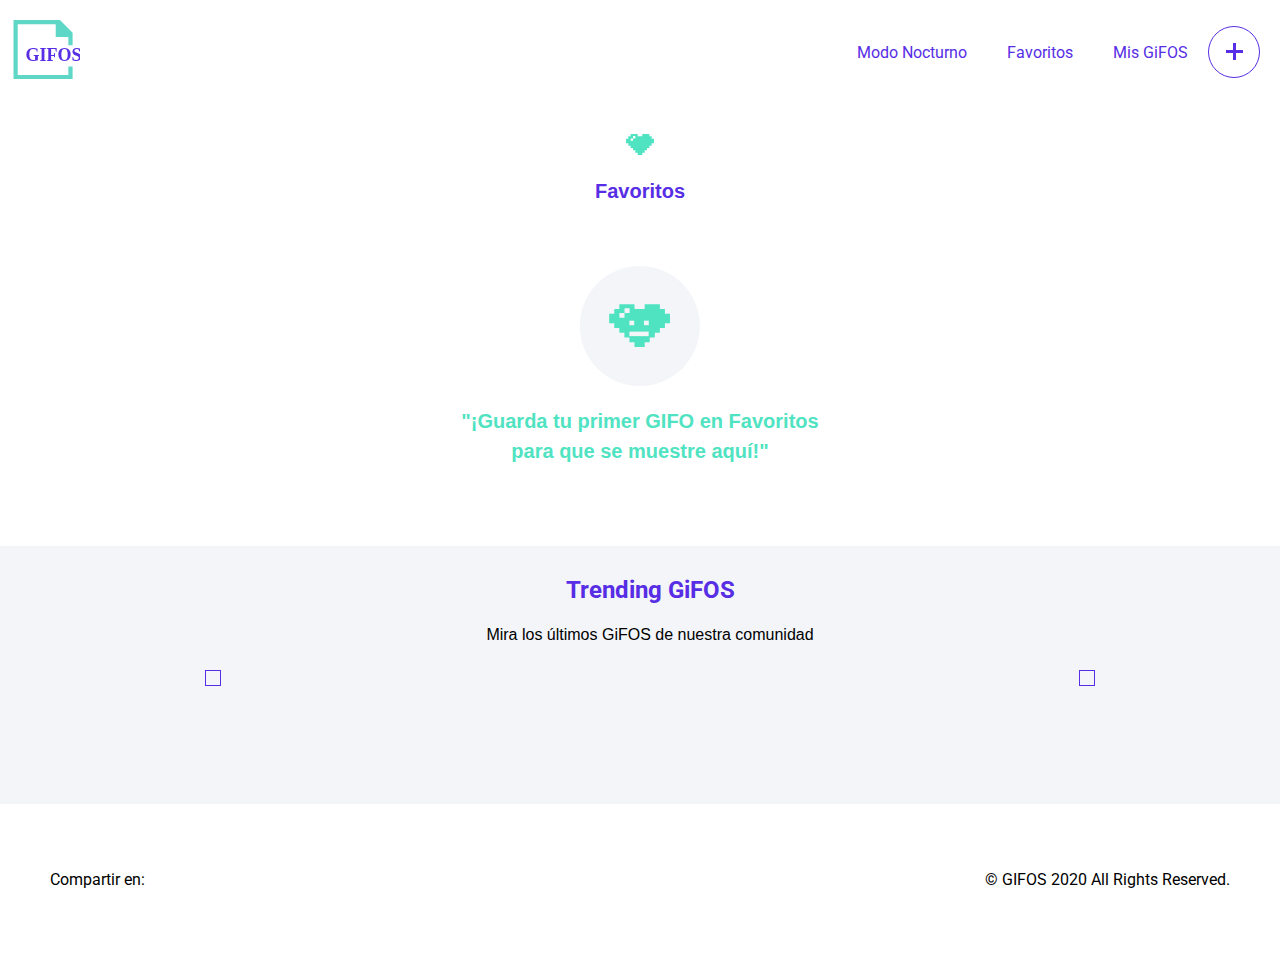
==== Pages/fav.html @ dcdf1e1c "Agregando Favoritos y Mis Gifos" ====
<!DOCTYPE html>
<html lang="en">

<head>
    <meta charset="UTF-8">
    <meta name="viewport" content="width=device-width, initial-scale=1.0">
    <title>Favoritos</title>

    <!-- FontAwesome-->
    <link rel="stylesheet" href="https://use.fontawesome.com/releases/v5.15.2/css/all.css"
        integrity="sha384-vSIIfh2YWi9wW0r9iZe7RJPrKwp6bG+s9QZMoITbCckVJqGCCRhc+ccxNcdpHuYu" crossorigin="anonymous" />
    <!-- Google Fonts -->
    <link rel="preconnect" href="https://fonts.gstatic.com" />
    <link href="https://fonts.googleapis.com/css2?family=Montserrat:wght@700&family=Roboto&display=swap"
        rel="stylesheet" />
    <!-- STYLES -->
    <link rel="stylesheet" href="/Styles/styles.css" />
</head>

<body>

    <!---    HEADER    -->

    <header>
        <nav class="header-nav">
            <div class="logo">
                <a href="/index.html" class="text-hover">
                    <img src="/Assets/logo-desktop.svg" alt="logo-desktop" />
            </div> </a>

            <div class="navbar">
                <input type="checkbox" class="toggle" id="btn-menu" />
                <label for="btn-menu"></label>

                <i class="fas fa-bars dis-n"></i>
                <i class="fas fa-times"></i>

                <ul class="menu" id="menu">
                    <li><a href="/Pages/" class="text-hover"> Modo Nocturno </a></li>
                    <hr />
                    <li><a href="/Pages/fav.html" class="text-hover"> Favoritos </a></li>
                    <hr />
                    <li><a href="/Pages/my-gifs.html" class="text-hover"> Mis GiFOS </a></li>
                    <li class="create-gif-btn">
                        <span class="line-1"></span>
                        <span class="line-2"></span>
                    </li>
                </ul>
            </div>
        </nav>
    </header>

    <section class="favorites">
        <div class="t-align-center fav-heart"> <img src="/Assets/icon-favoritos.svg" alt=""></div>
        <h2 class="t-align-center"> Favoritos </h2>

        <div class="t-align-center no-fav-gifs"> <img src="/Assets/icon-fav-sin-contenido.svg"
                alt="icon-fav-sin-contenido">
            <h3 class="t-align-center"> "¡Guarda tu primer GIFO en Favoritos para que se muestre aquí!"</h3>
        </div>
    </section>

    <!----    TRENDING    -->

    <section class="trending">
        <h2>Trending GiFOS</h2>
        <p>
            Mira los últimos <br />
            GiFOS de nuestra comunidad
        </p>

        <!--- SLIDER -->

        <div class="slider">
            <div class="slide-left" id="slide-left">
                <div class="arrow-left">
                    <i class="fas fa-chevron-left"></i>
                </div>
            </div>

            <ul class="gif-grid" id="gif-grid">
            </ul>

            <div class="slide-right" id="slide-right">
                <div class="arrow-right">
                    <i class="fas fa-chevron-right"></i>
                </div>
            </div>
        </div>
    </section>

    <!----  FOOTER   -->

    <footer>
        <div class="share t-align-center">
            <p>Compartir en:</p>

            <div class="social-media">
                <i class="fab fa-facebook-f btn-hover"></i>
                <i class="fab fa-twitter btn-hover"></i>
                <i class="fab fa-instagram btn-hover"></i>
            </div>
        </div>

        <p class="copyright">© GIFOS 2020 All Rights Reserved.</p>
    </footer>


    <!-- SCRIPTS JS -->

    <script type="module" src="/JS/trending.js"></script>

</body>

</html>
---- Styles/styles.css ----
/* MISC */
/* MEDIA QUERYS */
/* Mixin */
/* TIPOGRAPHY */
/* FONT-SIZE */
/* COLORS DAY MODE */
/* NIGHT COLOR MODE  */
.text-hover:hover {
  text-decoration: underline;
  -webkit-text-decoration-style: solid;
          text-decoration-style: solid;
  -webkit-text-decoration-color: #50e3c2;
          text-decoration-color: #50e3c2;
  text-underline-offset: 5px;
  text-decoration-thickness: 2px;
}

.btn-hover:hover {
  cursor: pointer;
  color: #572ee5;
}

.active {
  color: #572ee5;
}

.dis-n {
  display: none;
}

.dis-b {
  display: block;
}

.t-align-center {
  text-align: center;
}

.flex-center {
  display: -webkit-box;
  display: -ms-flexbox;
  display: flex;
  -webkit-box-align: center;
      -ms-flex-align: center;
          align-items: center;
}

/*  SECTION */
body {
  margin: 0 auto;
  overflow-x: hidden;
}

.burguer {
  display: none;
}

@media (max-width: 767px) {
  .burguer {
    display: block;
  }
}

.toggle {
  position: absolute;
  display: block;
  opacity: 0;
  cursor: pointer;
}

.fa-bars {
  color: #572ee5;
  font-size: 25px;
}

.fa-times {
  color: #572ee5;
  font-size: 25px;
  display: none;
}

#btn-menu:checked ~ .fa-bars {
  display: none;
}

#btn-menu:checked ~ .fa-times {
  display: block;
}

#btn-menu:checked ~ .menu {
  max-height: 65vh;
}

header {
  margin: 10px;
}

.header-nav {
  display: -webkit-box;
  display: -ms-flexbox;
  display: flex;
  -webkit-box-pack: justify;
      -ms-flex-pack: justify;
          justify-content: space-between;
  -webkit-box-align: center;
      -ms-flex-align: center;
          align-items: center;
}

@media (max-width: 767px) {
  .navbar .fa-bars {
    display: block;
  }
}

.menu {
  list-style: none;
  display: -webkit-box;
  display: -ms-flexbox;
  display: flex;
  -webkit-box-align: center;
      -ms-flex-align: center;
          align-items: center;
}

@media (max-width: 767px) {
  .menu {
    -webkit-box-sizing: border-box;
            box-sizing: border-box;
    -webkit-box-orient: vertical;
    -webkit-box-direction: normal;
        -ms-flex-direction: column;
            flex-direction: column;
    position: absolute;
    top: 75px;
    left: 0;
    -webkit-box-pack: center;
        -ms-flex-pack: center;
            justify-content: center;
    background-color: #572ee5;
    width: 100%;
    height: 65vh;
    max-height: 0;
    -webkit-transition: max-height 0.6s ease-out;
    transition: max-height 0.6s ease-out;
    overflow: hidden;
  }
}

.menu li a {
  text-decoration: none;
  font-family: "Roboto", sans-serif;
  color: #572ee5;
  padding: 20px;
  margin-bottom: 5px;
}

@media (max-width: 767px) {
  .menu li a {
    color: white;
    -webkit-box-align: center;
        -ms-flex-align: center;
            align-items: center;
    padding: 25px;
  }
}

.menu hr {
  display: none;
  width: 60px;
}

@media (max-width: 767px) {
  .menu hr {
    display: block;
  }
}

@media (max-width: 767px) {
  .create-gif-btn {
    display: none;
  }
}

.create-gif-btn {
  display: block;
  background-color: #ffffff;
  border: 1px solid #572ee5;
  border-radius: 50%;
  width: 50px;
  height: 50px;
  margin-right: 10px;
  cursor: pointer;
}

.create-gif-btn span {
  display: block;
  width: 17px;
  height: 3px;
  background-color: #572ee5;
  position: relative;
  left: 17px;
}

.create-gif-btn .line-1 {
  top: 23px;
}

.create-gif-btn .line-2 {
  top: 20px;
  -webkit-transform: rotate(90deg);
          transform: rotate(90deg);
}

@media (max-width: 767px) {
  .create-gif-btn {
    display: none;
  }
}

.create-gif-btn:hover {
  cursor: pointer;
  color: white;
  background-color: #572ee5;
  border: 1px solid #572ee5;
}

.create-gif-btn:hover span {
  background-color: #ffffff;
}

.searchbarhead {
  text-align: center;
  margin: 0 auto 30px auto;
  width: 600px;
  font-size: 25px;
  color: #572ee5;
}

@media (max-width: 767px) {
  .searchbarhead {
    width: 320px;
    height: 100px;
  }
}

.searchbarhead h2 {
  line-height: 50px;
  font-family: "Monstserrat", sans-serif;
}

.searchbarhead span {
  color: #50e3c2;
}

.searchbarmain {
  display: -webkit-box;
  display: -ms-flexbox;
  display: flex;
  -webkit-box-pack: center;
      -ms-flex-pack: center;
          justify-content: center;
  -webkit-box-align: center;
      -ms-flex-align: center;
          align-items: center;
  -webkit-box-orient: vertical;
  -webkit-box-direction: normal;
      -ms-flex-direction: column;
          flex-direction: column;
}

.searchbarmain input {
  border-style: none;
  outline: none;
}

.searcher {
  display: -webkit-box;
  display: -ms-flexbox;
  display: flex;
  -webkit-box-align: center;
      -ms-flex-align: center;
          align-items: center;
  border: 1px solid;
  border-radius: 27px;
  padding: 10px 80px;
}

.searchbarbottom {
  font-family: "Monstserrat", sans-serif;
  color: #572ee5;
}

.searchbarbottom h4 {
  margin-top: 20px;
  text-align: center;
  margin-bottom: 20px;
}

.searchbarbottom p {
  margin-top: -10px;
  text-align: center;
  line-height: 30px;
  font-weight: lighter;
}

.searchbarbottom br {
  display: none;
}

@media (max-width: 767px) {
  .searchbarbottom br {
    display: block;
  }
}

.trending {
  margin: 0;
  overflow: hidden;
  padding: 10px;
  width: 100%;
  background: #f3f5f8;
  background-size: cover;
}

.trending h2 {
  font-family: "Roboto", sans-serif;
  color: #572ee5;
  text-align: center;
}

.trending p {
  font-family: "Monstserrat", sans-serif;
  color: black;
  font-size: 16px;
  text-align: center;
  line-height: 23px;
}

.trending br {
  display: none;
}

@media (max-width: 767px) {
  .trending br {
    display: block;
  }
}

.slider {
  display: -webkit-box;
  display: -ms-flexbox;
  display: flex;
  -ms-flex-pack: distribute;
      justify-content: space-around;
  -webkit-box-align: center;
      -ms-flex-align: center;
          align-items: center;
  margin-bottom: 100px;
}

.gif-grid {
  display: inline-block;
  overflow-x: hidden;
  white-space: nowrap;
  max-height: 280px;
  max-width: 1200px;
  margin-right: 40px;
  overflow-y: hidden;
}

@media (max-width: 767px) {
  .gif-grid {
    display: block;
    white-space: nowrap;
    overflow-x: scroll;
    padding: 0% 5%;
    max-height: 300px;
  }
}

.gif-card {
  display: inline-block;
  position: relative;
  width: 325px;
  height: 270px;
  list-style: none;
  margin-left: 40px;
  margin-right: 40px;
  margin-top: 30px;
  margin-bottom: 60px;
}

.gif-card img {
  width: 330px;
  height: 250px;
}

@media (max-width: 767px) {
  .gif-card {
    margin: 20px;
    width: 325px;
    height: 300px;
  }
}

@media (max-width: 767px) {
  .gif-card:last-of-type {
    margin-right: 50px;
  }
}

.gif-actions {
  position: absolute;
  top: 4px;
  right: 4px;
}

.gif-actions i {
  padding: 5px;
  color: #572ee5;
  background-color: #ffffff;
  border-radius: 9px;
  opacity: 0.5;
}

.gif-actions i .fa-heart {
  content: url("");
}

.gif-actions i:hover {
  cursor: pointer;
  opacity: 1;
  color: #572ee5;
  background: #ffffff;
}

.fa-heart:hover {
  font-weight: 900;
}

.gif-info {
  color: white;
  position: absolute;
  bottom: 20px;
  left: 15px;
  margin-bottom: -10px;
}

.gif-info p {
  color: white;
  font-family: "Monstserrat", sans-serif;
  font-size: 12px;
}

@media (max-width: 767px) {
  .gif-info {
    bottom: 50px;
  }
  .gif-info p {
    font-size: 12px;
  }
}

.gif-user {
  position: absolute;
  bottom: 30px;
  text-align: left;
  font-weight: lighter;
  color: #808080;
}

.gif-info,
.gif-actions {
  display: none;
}

.gif-card:hover .gif-info,
.gif-card:hover .gif-actions {
  display: block;
}

.hover-div:hover:before {
  content: "";
  display: block;
  height: 250px;
  position: absolute;
  visibility: visible !important;
  top: 0;
  left: 0;
  width: 330px;
  background: #572ee5 !important;
  opacity: 0.5;
}

/** Slide Buttons **/
.slide-left,
.slide-right {
  color: #572ee5;
  padding: 7px;
  border: 1px solid #572ee5;
}

@media (max-width: 767px) {
  .slide-left,
  .slide-right {
    display: none;
  }
}

.slide-left:hover,
.slide-right:hover {
  background: #572ee5;
  color: white;
}

.fav-heart {
  margin-top: 40px;
}

.favorites h2 {
  font-family: "Monstserrat", sans-serif;
  color: #572ee5;
  font-size: 20px;
  line-height: 30px;
}

.favorites h3 {
  font-family: "Monstserrat", sans-serif;
  color: #50e3c2;
  font-size: 20px;
  line-height: 30px;
}

.favorites .no-fav-gifs {
  max-width: 250px;
  max-height: 250px;
  display: -webkit-box;
  display: -ms-flexbox;
  display: flex;
  margin: 60px auto;
  -webkit-box-orient: vertical;
  -webkit-box-direction: normal;
      -ms-flex-direction: column;
          flex-direction: column;
  -webkit-box-pack: center;
      -ms-flex-pack: center;
          justify-content: center;
}

.favorites .no-fav-gifs img {
  max-height: 120px;
}

@media (max-width: 1440px) {
  .favorites .no-fav-gifs {
    max-width: 400px;
  }
}

footer p {
  font-family: "Roboto", sans-serif;
}

@media (max-width: 1440px) {
  footer {
    display: -webkit-box;
    display: -ms-flexbox;
    display: flex;
    -webkit-box-pack: justify;
        -ms-flex-pack: justify;
            justify-content: space-between;
    -webkit-box-orient: horizontal;
    -webkit-box-direction: normal;
        -ms-flex-direction: row;
            flex-direction: row;
    -webkit-box-align: center;
        -ms-flex-align: center;
            align-items: center;
  }
}

@media (max-width: 767px) {
  footer {
    display: -webkit-box;
    display: -ms-flexbox;
    display: flex;
    -webkit-box-orient: vertical;
    -webkit-box-direction: normal;
        -ms-flex-direction: column;
            flex-direction: column;
  }
}

.share {
  margin: 50px;
}

@media (max-width: 767px) {
  .share {
    display: -webkit-box;
    display: -ms-flexbox;
    display: flex;
    -webkit-box-orient: vertical;
    -webkit-box-direction: normal;
        -ms-flex-direction: column;
            flex-direction: column;
  }
}

@media (max-width: 1440px) {
  .share {
    display: -webkit-box;
    display: -ms-flexbox;
    display: flex;
    -webkit-box-align: center;
        -ms-flex-align: center;
            align-items: center;
  }
}

.social-media {
  display: -webkit-box;
  display: -ms-flexbox;
  display: flex;
  -webkit-box-align: center;
      -ms-flex-align: center;
          align-items: center;
  -webkit-box-pack: center;
      -ms-flex-pack: center;
          justify-content: center;
}

.social-media i {
  font-size: 20px;
  color: gray;
  margin: 10px;
}

@media (max-width: 1440px) {
  .social-media i {
    margin: 5px;
    margin-left: 10px;
  }
}

.copyright {
  margin: 50px;
}
/*# sourceMappingURL=styles.css.map */
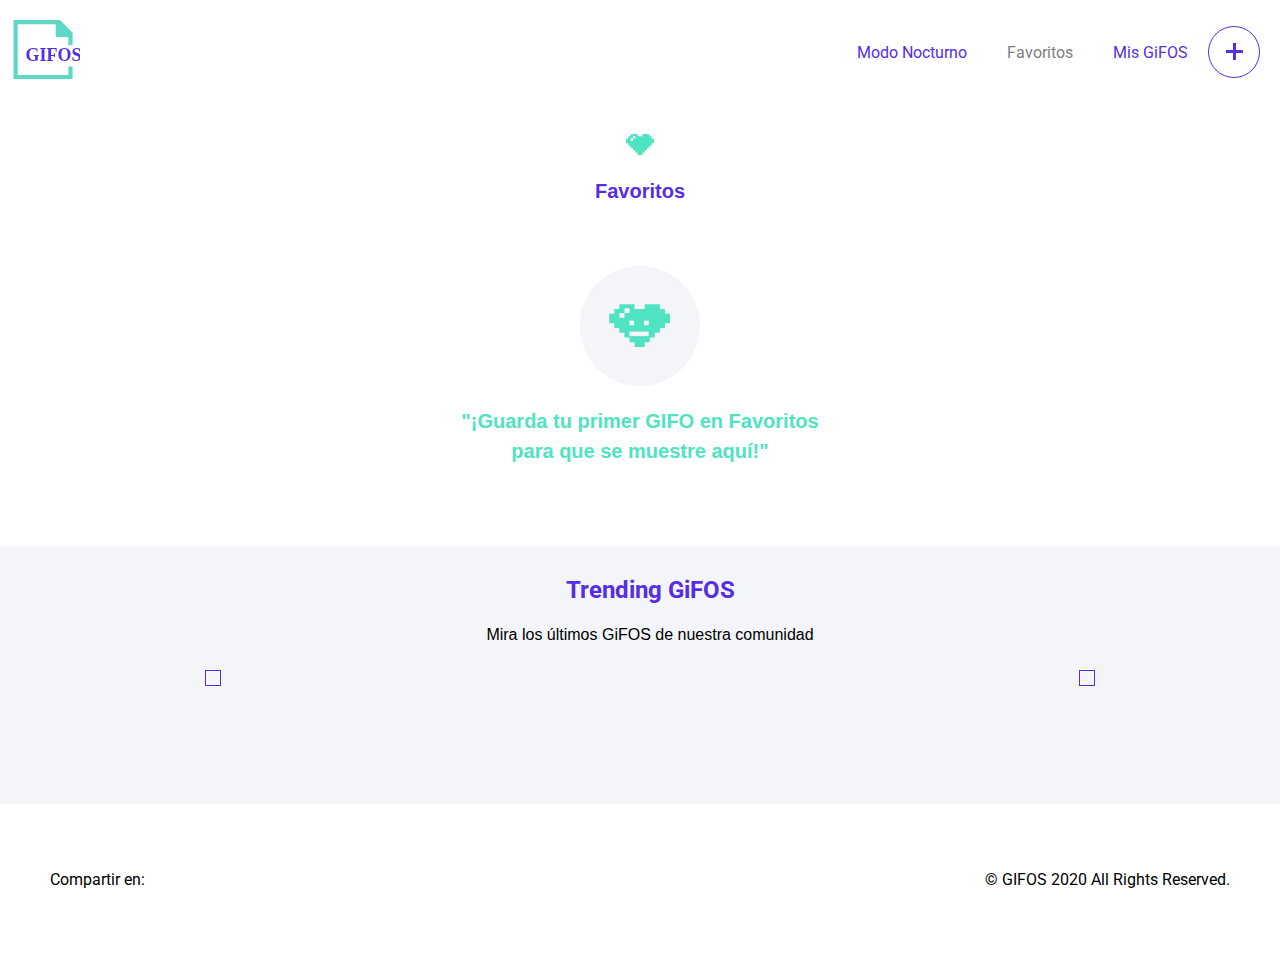
==== commit 1e52733a: "Searchbar Autocom Maquetado + Detalles" ====
--- a/Pages/fav.html
+++ b/Pages/fav.html
@@ -36,11 +36,11 @@
                 <i class="fas fa-times"></i>
 
                 <ul class="menu" id="menu">
-                    <li><a href="/Pages/" class="text-hover"> Modo Nocturno </a></li>
+                    <li><a href="/Pages/" class="text-hover" id="a"> Modo Nocturno </a></li>
                     <hr />
-                    <li><a href="/Pages/fav.html" class="text-hover"> Favoritos </a></li>
+                    <li><a href="/Pages/fav.html" class="text-hover active" id="a"> Favoritos </a></li>
                     <hr />
-                    <li><a href="/Pages/my-gifs.html" class="text-hover"> Mis GiFOS </a></li>
+                    <li><a href="/Pages/my-gifs.html" class="text-hover" id="a"> Mis GiFOS </a></li>
                     <li class="create-gif-btn">
                         <span class="line-1"></span>
                         <span class="line-2"></span>
--- a/Styles/styles.css
+++ b/Styles/styles.css
@@ -21,15 +21,15 @@
 }
 
 .active {
-  color: #572ee5;
+  color: #808080 !important;
 }
 
 .dis-n {
-  display: none;
+  display: none !important;
 }
 
 .dis-b {
-  display: block;
+  display: block !important;
 }
 
 .t-align-center {
@@ -69,6 +69,7 @@
 }
 
 .fa-bars {
+  display: none;
   color: #572ee5;
   font-size: 25px;
 }
@@ -133,7 +134,7 @@
             flex-direction: column;
     position: absolute;
     top: 75px;
-    left: 0;
+    left: 0%;
     -webkit-box-pack: center;
         -ms-flex-pack: center;
             justify-content: center;
@@ -144,6 +145,9 @@
     -webkit-transition: max-height 0.6s ease-out;
     transition: max-height 0.6s ease-out;
     overflow: hidden;
+    margin: 5px auto;
+    padding-right: 20px;
+    z-index: 1;
   }
 }
 
@@ -278,12 +282,149 @@
   display: -webkit-box;
   display: -ms-flexbox;
   display: flex;
+  -webkit-box-orient: vertical;
+  -webkit-box-direction: normal;
+      -ms-flex-direction: column;
+          flex-direction: column;
   -webkit-box-align: center;
       -ms-flex-align: center;
           align-items: center;
   border: 1px solid;
+  border-color: #572ee5;
   border-radius: 27px;
   padding: 10px 80px;
+  position: relative;
+}
+
+.searcher .btn-search {
+  display: block;
+  position: absolute;
+  top: 15px;
+  right: 50px;
+}
+
+.searcher .btn-search:hover {
+  cursor: pointer;
+}
+
+.searcher .input-search {
+  display: -webkit-box;
+  display: -ms-flexbox;
+  display: flex;
+  -webkit-box-align: center;
+      -ms-flex-align: center;
+          align-items: center;
+  -webkit-box-pack: justify;
+      -ms-flex-pack: justify;
+          justify-content: space-between;
+  height: 30px;
+  width: 250px;
+  z-index: 0;
+}
+
+.searcher .input-search:focus {
+  position: relative;
+  left: -60px;
+}
+
+@media (max-width: 767px) {
+  .searcher .input-search:focus {
+    left: -20px;
+  }
+}
+
+.searcher .autocom-box {
+  display: block;
+  -webkit-box-sizing: border-box;
+          box-sizing: border-box;
+  display: -webkit-box;
+  display: -ms-flexbox;
+  display: flex;
+  -webkit-box-align: center;
+      -ms-flex-align: center;
+          align-items: center;
+  -webkit-box-pack: justify;
+      -ms-flex-pack: justify;
+          justify-content: space-between;
+  -webkit-box-orient: vertical;
+  -webkit-box-direction: normal;
+      -ms-flex-direction: column;
+          flex-direction: column;
+  list-style: none;
+  -webkit-transition: max-height 0.6s ease-out;
+  transition: max-height 0.6s ease-out;
+}
+
+.searcher .autocom-box hr {
+  position: absolute;
+  width: 400px;
+  top: 40px;
+  left: 30px;
+  margin-bottom: 10px;
+  margin-top: 10px;
+  border-radius: 1px;
+  color: #808080;
+}
+
+@media (max-width: 767px) {
+  .searcher .autocom-box hr {
+    width: 300px;
+    left: 50px;
+    margin: 10px auto;
+  }
+}
+
+.searcher .autocom-box li {
+  display: -webkit-box;
+  display: -ms-flexbox;
+  display: flex;
+  -webkit-box-align: center;
+      -ms-flex-align: center;
+          align-items: center;
+  -webkit-box-pack: left;
+      -ms-flex-pack: left;
+          justify-content: left;
+  padding: 5px;
+  width: 250px;
+  position: relative;
+  left: -80px;
+  color: #808080;
+  font-family: "Monstserrat", sans-serif;
+  font-size: 14px;
+  font-weight: 100;
+}
+
+@media (max-width: 767px) {
+  .searcher .autocom-box li {
+    width: 200px;
+  }
+}
+
+.searcher .autocom-box li img {
+  margin-right: 15px;
+}
+
+.btn-search-active {
+  display: block;
+  position: relative;
+  right: 425px !important;
+}
+
+@media (max-width: 767px) {
+  .btn-search-active {
+    right: 370px !important;
+  }
+}
+
+.times-search {
+  display: block !important;
+  position: absolute !important;
+  top: 15px;
+  right: 50px;
+}
+
+.times-search:hover {
+  cursor: pointer;
 }
 
 .searchbarbottom {
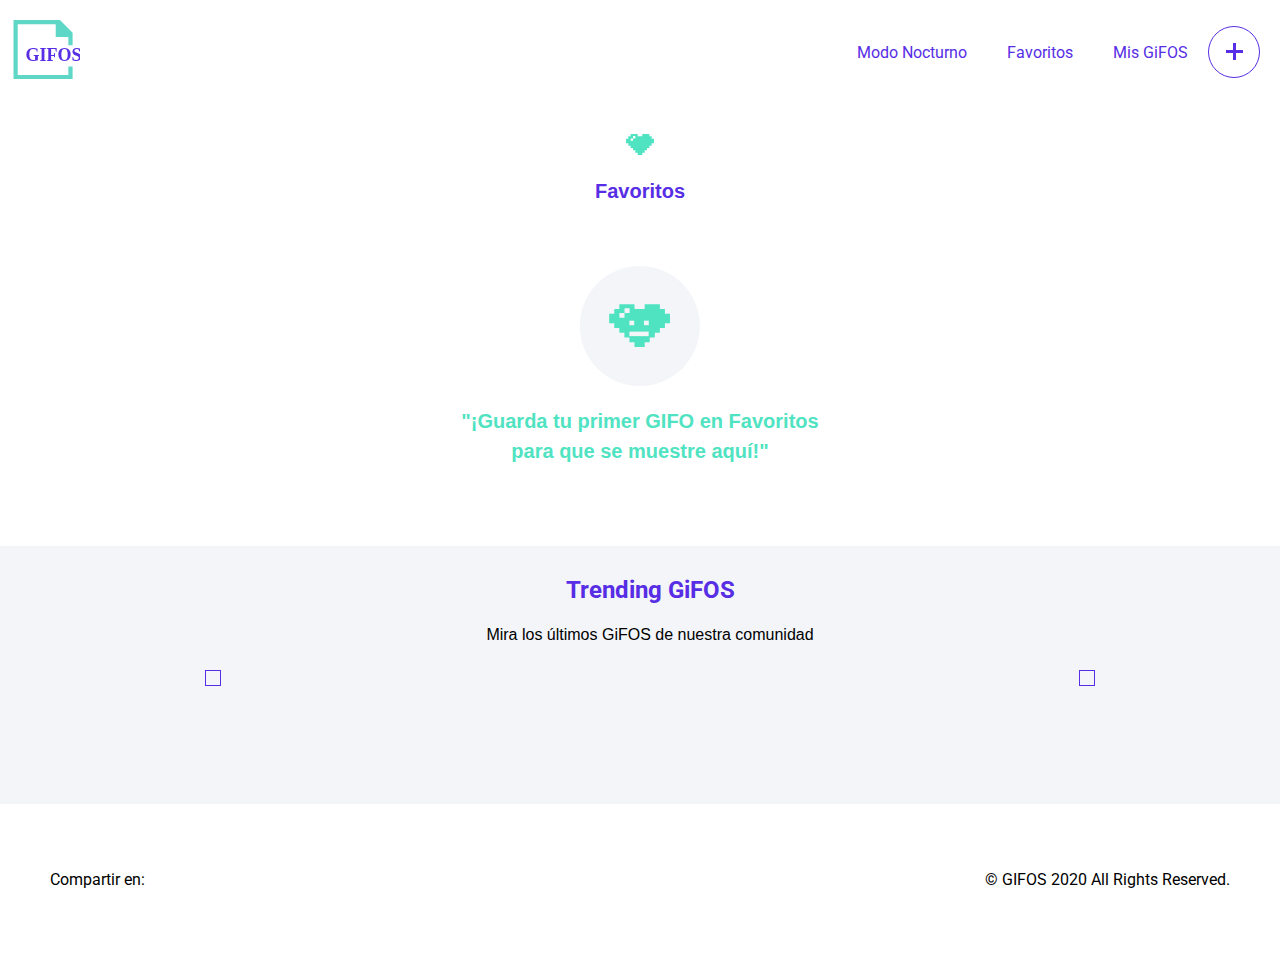
==== commit 91e2fc59: "Trending Search + Noc Mode" ====
--- a/Pages/fav.html
+++ b/Pages/fav.html
@@ -25,20 +25,21 @@
         <nav class="header-nav">
             <div class="logo">
                 <a href="/index.html" class="text-hover">
-                    <img src="/Assets/logo-desktop.svg" alt="logo-desktop" />
+                    <img src="/Assets/logo-desktop.svg" alt="logo-desktop" class="logoday" />
+                    <img src="/Assets/Logo-modo-noc.svg" alt="logo-desktop" class="dis-n logodark" />
             </div> </a>
 
             <div class="navbar">
                 <input type="checkbox" class="toggle" id="btn-menu" />
                 <label for="btn-menu"></label>
 
-                <i class="fas fa-bars dis-n"></i>
-                <i class="fas fa-times"></i>
+                <i class="fas fa-bars"></i>
+                <i class="fa fa-times times-burger"></i>
 
-                <ul class="menu" id="menu">
-                    <li><a href="/Pages/" class="text-hover" id="a"> Modo Nocturno </a></li>
+                <ul class="menu">
+                    <li><a class="text-hover btn-dark-mode" id="a"> Modo Nocturno </a></li>
                     <hr />
-                    <li><a href="/Pages/fav.html" class="text-hover active" id="a"> Favoritos </a></li>
+                    <li><a href="/Pages/fav.html" class="text-hover" id="a"> Favoritos </a></li>
                     <hr />
                     <li><a href="/Pages/my-gifs.html" class="text-hover" id="a"> Mis GiFOS </a></li>
                     <li class="create-gif-btn">
@@ -96,9 +97,9 @@
             <p>Compartir en:</p>
 
             <div class="social-media">
-                <i class="fab fa-facebook-f btn-hover"></i>
-                <i class="fab fa-twitter btn-hover"></i>
-                <i class="fab fa-instagram btn-hover"></i>
+                <i class="fab fa-facebook-f "></i>
+                <i class="fab fa-twitter "></i>
+                <i class="fab fa-instagram "></i>
             </div>
         </div>
 
@@ -108,7 +109,8 @@
 
     <!-- SCRIPTS JS -->
 
-    <script type="module" src="/JS/trending.js"></script>
+    <script type="module" src="/JS/Main/trending.js"></script>
+    <script type="module" src="/JS/Services/nightmode.js"> </script>
 
 </body>
 
--- a/Styles/styles.css
+++ b/Styles/styles.css
@@ -17,7 +17,8 @@
 
 .btn-hover:hover {
   cursor: pointer;
-  color: #572ee5;
+  background-color: #572ee5;
+  color: white !important;
 }
 
 .active {
@@ -43,6 +44,84 @@
   -webkit-box-align: center;
       -ms-flex-align: center;
           align-items: center;
+}
+
+body.darkmode {
+  background-color: #37383c;
+}
+
+body.darkmode p,
+body.darkmode h1,
+body.darkmode h2,
+body.darkmode h3,
+body.darkmode h4,
+body.darkmode li,
+body.darkmode a {
+  color: darkgrey !important;
+}
+
+body.darkmode .t-item:hover {
+  color: #50e3c2 !important;
+}
+
+body.darkmode .slide-left,
+body.darkmode .slide-right {
+  color: darkgrey;
+  border: 1px solid darkgrey;
+}
+
+body.darkmode .slide-left:hover,
+body.darkmode .slide-right:hover {
+  background-color: white;
+}
+
+body.darkmode .ver-mas {
+  border: 1px solid darkgrey;
+  color: darkgrey;
+}
+
+body.darkmode .btn-hover:hover {
+  background-color: white;
+  color: darkgrey !important;
+}
+
+body.darkmode .create-gif-btn {
+  background-color: #37383c;
+  border: 1px solid darkgrey !important;
+}
+
+body.darkmode .create-gif-btn span {
+  background-color: darkgrey !important;
+}
+
+body.darkmode .create-gif-btn:hover {
+  background-color: white;
+}
+
+body.darkmode .trending {
+  background-color: #222326;
+}
+
+body.darkmode .input-search {
+  background-color: #37383c;
+  color: #6b7989;
+}
+
+body.darkmode .searcher {
+  border-color: darkgrey;
+}
+
+body.darkmode .searcher i {
+  color: darkgrey;
+}
+
+body.darkmode .social-media i:hover {
+  background-color: #37383c;
+  color: white;
+}
+
+.btn-dark-mode:hover {
+  cursor: pointer;
 }
 
 /*  SECTION */
@@ -273,6 +352,12 @@
           flex-direction: column;
 }
 
+@media (max-width: 767px) {
+  .searchbarmain {
+    margin-top: 50px;
+  }
+}
+
 .searchbarmain input {
   border-style: none;
   outline: none;
@@ -294,6 +379,7 @@
   border-radius: 27px;
   padding: 10px 80px;
   position: relative;
+  width: 300px;
 }
 
 .searcher .btn-search {
@@ -364,6 +450,7 @@
   margin-top: 10px;
   border-radius: 1px;
   color: #808080;
+  opacity: 0.2;
 }
 
 @media (max-width: 767px) {
@@ -404,6 +491,10 @@
   margin-right: 15px;
 }
 
+.searcher .autocom-box .item-autocom:hover {
+  cursor: pointer;
+}
+
 .btn-search-active {
   display: block;
   position: relative;
@@ -412,7 +503,7 @@
 
 @media (max-width: 767px) {
   .btn-search-active {
-    right: 370px !important;
+    right: 390px !important;
   }
 }
 
@@ -427,9 +518,83 @@
   cursor: pointer;
 }
 
+.search-title {
+  text-transform: capitalize;
+}
+
+.search-null {
+  margin: 0 auto;
+  margin-top: -80px;
+  padding: 20px;
+}
+
+.search-null h3 {
+  font-family: "Monstserrat", sans-serif;
+  color: #50e3c2;
+}
+
+.search-results {
+  font-family: "Roboto", sans-serif;
+  color: #572ee5;
+}
+
+.search-results hr {
+  margin: 0 auto;
+  margin-top: 30px;
+  margin-bottom: 30px;
+  width: 300px;
+  border-radius: 1px;
+  color: #808080;
+  opacity: 0.2;
+}
+
+@media (max-width: 767px) {
+  .search-results hr {
+    width: 300px;
+    left: 50px;
+    margin: 10px auto;
+  }
+}
+
+.search-results .ver-mas {
+  font-size: 10px;
+  margin: 0 auto;
+  padding: 10px;
+  border: 1px solid;
+  border-radius: 20px;
+  color: #572ee5;
+  width: 70px;
+  margin-bottom: 50px;
+}
+
+.search-gif-grid {
+  display: -ms-grid;
+  display: grid;
+  -ms-grid-columns: 1fr 1fr 1fr 1fr;
+      grid-template-columns: 1fr 1fr 1fr 1fr;
+  -webkit-column-gap: 5px;
+          column-gap: 5px;
+  row-gap: 5px;
+  max-width: 60%;
+  margin: 50px auto;
+  overflow: hidden;
+}
+
+.search-gif-grid li {
+  height: 200px;
+  width: 200px;
+  margin: 5px;
+}
+
+.search-gif-grid li img {
+  height: 200px;
+  width: 200px;
+}
+
 .searchbarbottom {
   font-family: "Monstserrat", sans-serif;
   color: #572ee5;
+  margin-top: -60px;
 }
 
 .searchbarbottom h4 {
@@ -453,6 +618,48 @@
   .searchbarbottom br {
     display: block;
   }
+}
+
+.trending-search {
+  display: -webkit-box;
+  display: -ms-flexbox;
+  display: flex;
+  -webkit-box-align: center;
+      -ms-flex-align: center;
+          align-items: center;
+  -webkit-box-pack: center;
+      -ms-flex-pack: center;
+          justify-content: center;
+  margin-right: 20px;
+}
+
+@media (max-width: 767px) {
+  .trending-search {
+    margin-right: 30px;
+    display: -webkit-box;
+    display: -ms-flexbox;
+    display: flex;
+    -webkit-box-orient: horizontal;
+    -webkit-box-direction: normal;
+        -ms-flex-direction: row;
+            flex-direction: row;
+    font-size: 0.8rem;
+    margin-top: -10px;
+  }
+}
+
+.trending-search li {
+  list-style: none;
+  padding: 3px;
+  text-transform: capitalize;
+}
+
+.trending-search:hover {
+  cursor: pointer;
+}
+
+.t-item:hover {
+  color: #50e3c2;
 }
 
 .trending {
@@ -523,7 +730,7 @@
 .gif-card {
   display: inline-block;
   position: relative;
-  width: 325px;
+  width: 330px;
   height: 270px;
   list-style: none;
   margin-left: 40px;
@@ -624,12 +831,12 @@
 .hover-div:hover:before {
   content: "";
   display: block;
-  height: 250px;
   position: absolute;
+  height: 100%;
   visibility: visible !important;
   top: 0;
   left: 0;
-  width: 330px;
+  width: 100%;
   background: #572ee5 !important;
   opacity: 0.5;
 }
@@ -785,6 +992,11 @@
   }
 }
 
+.social-media i:hover {
+  color: #572ee5;
+  cursor: pointer;
+}
+
 .copyright {
   margin: 50px;
 }
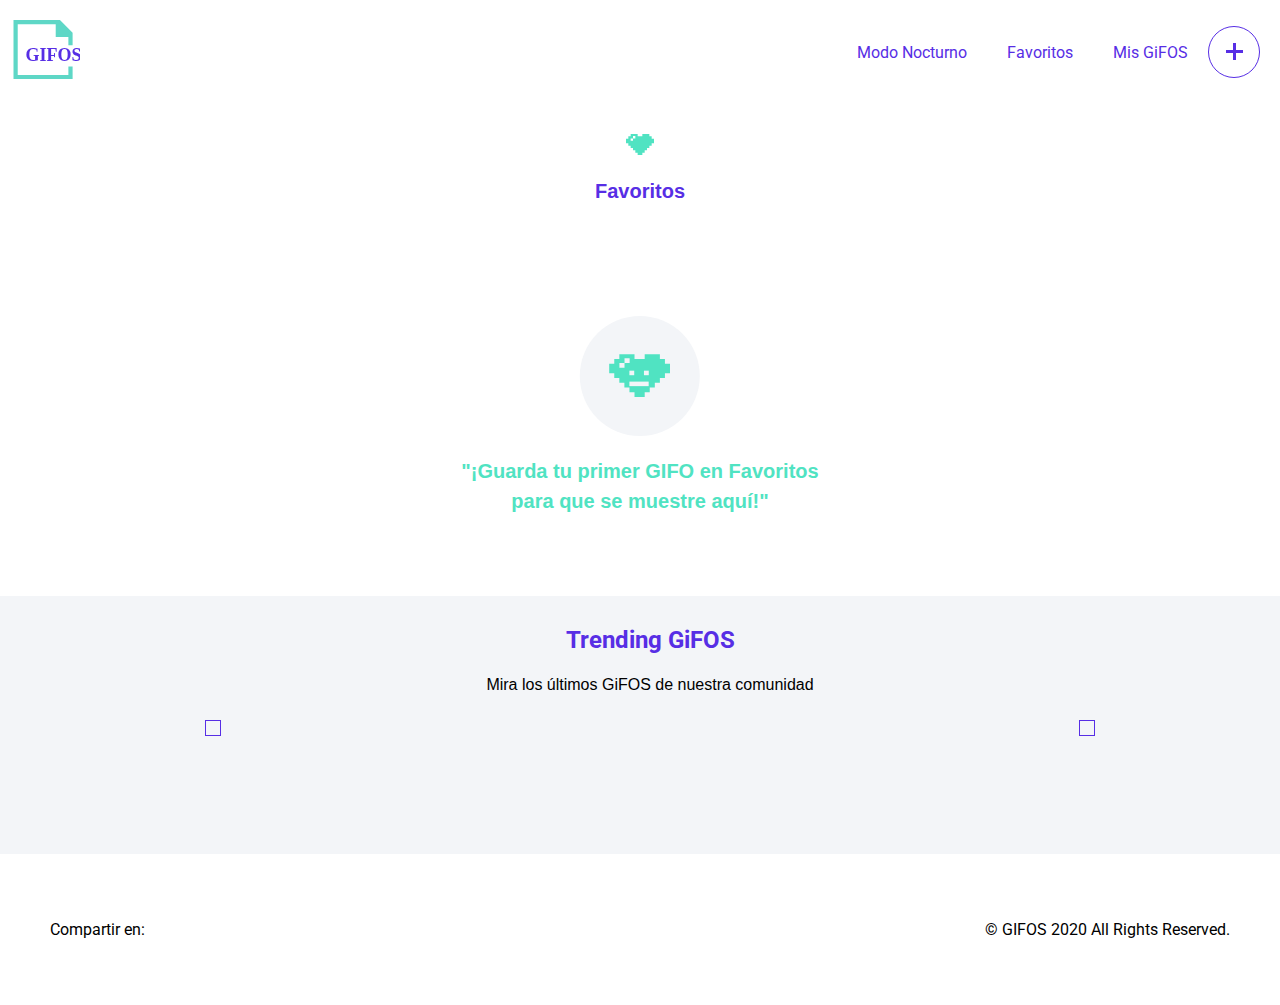
==== commit 26539f92: "Save" ====
--- a/Pages/fav.html
+++ b/Pages/fav.html
@@ -55,6 +55,9 @@
         <div class="t-align-center fav-heart"> <img src="/Assets/icon-favoritos.svg" alt=""></div>
         <h2 class="t-align-center"> Favoritos </h2>
 
+        <ul class="search-gif-grid">
+        </ul>
+
         <div class="t-align-center no-fav-gifs"> <img src="/Assets/icon-fav-sin-contenido.svg"
                 alt="icon-fav-sin-contenido">
             <h3 class="t-align-center"> "¡Guarda tu primer GIFO en Favoritos para que se muestre aquí!"</h3>
@@ -111,6 +114,7 @@
 
     <script type="module" src="/JS/Main/trending.js"></script>
     <script type="module" src="/JS/Services/nightmode.js"> </script>
+    <script type="module" src="/JS/Main/fav.js"></script>
 
 </body>
 
--- a/Styles/styles.css
+++ b/Styles/styles.css
@@ -64,6 +64,10 @@
   color: #50e3c2 !important;
 }
 
+body.darkmode .menu li a {
+  color: darkgrey !important;
+}
+
 body.darkmode .slide-left,
 body.darkmode .slide-right {
   color: darkgrey;
@@ -118,6 +122,10 @@
 body.darkmode .social-media i:hover {
   background-color: #37383c;
   color: white;
+}
+
+body.darkmode .gif-info p {
+  color: white !important;
 }
 
 .btn-dark-mode:hover {
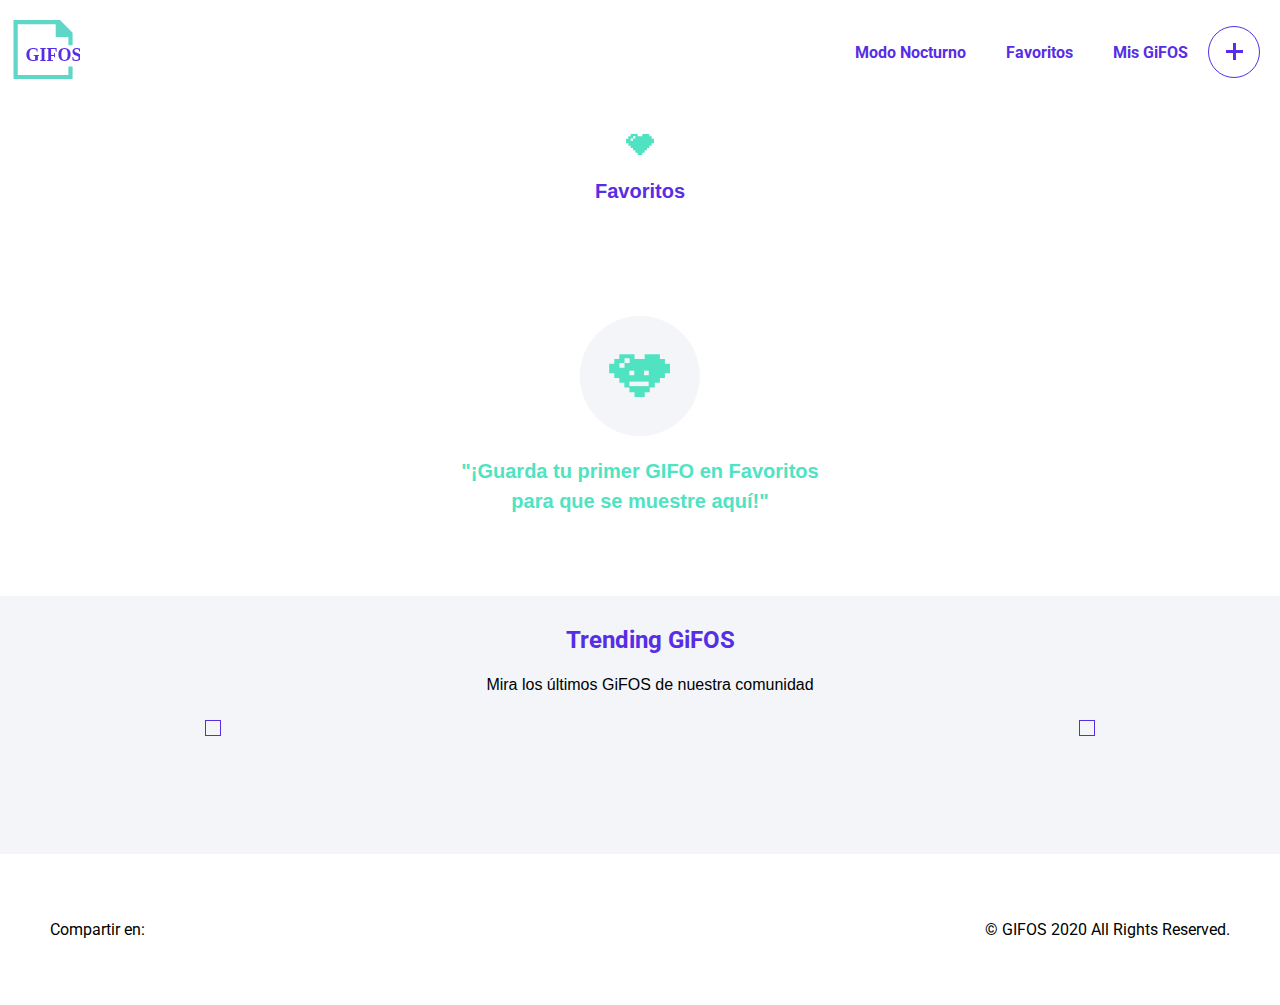
==== commit 26dbd23e: "Download Btn Finished" ====
--- a/Pages/fav.html
+++ b/Pages/fav.html
@@ -21,7 +21,15 @@
 
     <!---    HEADER    -->
 
+    <div class="modal"> 
+		<!-- Modal content -->
+		<div class="modal-content">
+			
+		  </div>
+	</div>
+
     <header>
+
         <nav class="header-nav">
             <div class="logo">
                 <a href="/index.html" class="text-hover">
--- a/Styles/styles.css
+++ b/Styles/styles.css
@@ -25,6 +25,14 @@
   color: #808080 !important;
 }
 
+.fav-gif .fa-heart {
+  font-weight: 900;
+}
+
+body h1, body h2, body h3, body h4 {
+  font-weight: bold;
+}
+
 .dis-n {
   display: none !important;
 }
@@ -44,6 +52,142 @@
   -webkit-box-align: center;
       -ms-flex-align: center;
           align-items: center;
+}
+
+.modal {
+  display: -webkit-box;
+  display: -ms-flexbox;
+  display: flex;
+  display: none;
+  /* Hidden by default */
+  position: fixed;
+  /* Stay in place */
+  z-index: 1;
+  /* Sit on top */
+  left: 0;
+  margin: 0 auto;
+  top: 0;
+  width: 100%;
+  /* Full width */
+  height: 100%;
+  /* Full height */
+  overflow: hidden;
+  background-color: black;
+  /* Fallback color */
+  background-color: rgba(0, 0, 0, 0.4);
+  /* Black w/ opacity */
+}
+
+.modal .fa-times {
+  display: block;
+}
+
+.modal .times-modal {
+  display: -webkit-box;
+  display: -ms-flexbox;
+  display: flex;
+  -webkit-box-orient: horizontal;
+  -webkit-box-direction: normal;
+      -ms-flex-direction: row;
+          flex-direction: row;
+  -webkit-box-pack: end;
+      -ms-flex-pack: end;
+          justify-content: end;
+  padding-right: 100px;
+  padding-bottom: 50px;
+}
+
+.modal .times-modal-x:hover {
+  cursor: pointer !important;
+}
+
+.modal-content {
+  display: -webkit-box;
+  display: -ms-flexbox;
+  display: flex;
+  -webkit-box-orient: vertical;
+  -webkit-box-direction: normal;
+      -ms-flex-direction: column;
+          flex-direction: column;
+  background-color: #fefefe;
+  margin: 10% auto;
+  /* 10% from the top and centered */
+  padding: 100px;
+  border: 1px solid #888;
+  width: 60%;
+  /* Could be more or less, depending on screen size */
+}
+
+.modal-content img {
+  margin: 0 auto;
+  height: 350px;
+  width: 600px;
+}
+
+.modal-content .modal-info {
+  display: -webkit-box;
+  display: -ms-flexbox;
+  display: flex;
+  -webkit-box-orient: horizontal;
+  -webkit-box-direction: normal;
+      -ms-flex-direction: row;
+          flex-direction: row;
+  -webkit-box-pack: justify;
+      -ms-flex-pack: justify;
+          justify-content: space-between;
+  -webkit-box-align: center;
+      -ms-flex-align: center;
+          align-items: center;
+}
+
+.modal-content .expand-gif-info {
+  display: -webkit-box;
+  display: -ms-flexbox;
+  display: flex;
+  -webkit-box-orient: vertical;
+  -webkit-box-direction: normal;
+      -ms-flex-direction: column;
+          flex-direction: column;
+  margin-inline: auto;
+  margin-left: 200px;
+}
+
+.modal-content .expand-gif-info p {
+  font-family: "Roboto", sans-serif;
+  font-size: 15px;
+  margin-bottom: -5px;
+}
+
+.modal-content .expand-gif-info h4 {
+  font-family: "Monstserrat", sans-serif;
+  margin-top: -2px;
+}
+
+.modal-content .expand-gif-actions {
+  display: -webkit-box;
+  display: -ms-flexbox;
+  display: flex;
+  -webkit-box-orient: horizontal;
+  -webkit-box-direction: normal;
+      -ms-flex-direction: row;
+          flex-direction: row;
+  margin-inline: auto;
+  margin-right: 200px;
+}
+
+.modal-content .expand-gif-actions i {
+  font-size: 15px;
+  padding: 8px;
+  color: #572ee5;
+  border-radius: 5px;
+  border-style: solid;
+  border-width: 1px;
+  margin-right: 10px;
+  opacity: 80%;
+}
+
+.modal-content .expand-gif-actions i .fa-heart {
+  content: url("");
 }
 
 body.darkmode {
@@ -57,15 +201,31 @@
 body.darkmode h4,
 body.darkmode li,
 body.darkmode a {
-  color: darkgrey !important;
+  color: white !important;
 }
 
 body.darkmode .t-item:hover {
   color: #50e3c2 !important;
 }
 
+@media (max-width: 767px) {
+  body.darkmode .menu {
+    background-color: black;
+  }
+}
+
 body.darkmode .menu li a {
-  color: darkgrey !important;
+  color: white !important;
+}
+
+@media (max-width: 767px) {
+  body.darkmode .menu li a {
+    color: white;
+  }
+}
+
+body.darkmode .fa-search, body.darkmode .fa-bars, body.darkmode .fa-times {
+  color: darkgrey;
 }
 
 body.darkmode .slide-left,
@@ -126,6 +286,14 @@
 
 body.darkmode .gif-info p {
   color: white !important;
+}
+
+body.darkmode .modal-content {
+  background-color: #222326;
+}
+
+body.darkmode .modal-content .expand-gif-actions i {
+  color: darkgrey !important;
 }
 
 .btn-dark-mode:hover {
@@ -241,6 +409,7 @@
 .menu li a {
   text-decoration: none;
   font-family: "Roboto", sans-serif;
+  font-weight: bold;
   color: #572ee5;
   padding: 20px;
   margin-bottom: 5px;
@@ -387,14 +556,22 @@
   border-radius: 27px;
   padding: 10px 80px;
   position: relative;
-  width: 300px;
+  width: 320px;
 }
 
 .searcher .btn-search {
   display: block;
   position: absolute;
   top: 15px;
-  right: 50px;
+  right: 40px;
+  text-align: center;
+  padding-left: 10px;
+}
+
+.searcher .fa-search {
+  font-size: 20px;
+  margin-right: 10px;
+  color: #572ee5;
 }
 
 .searcher .btn-search:hover {
@@ -793,6 +970,7 @@
 
 .fa-heart:hover {
   font-weight: 900;
+  cursor: pointer;
 }
 
 .gif-info {
@@ -918,22 +1096,20 @@
   font-family: "Roboto", sans-serif;
 }
 
-@media (max-width: 1440px) {
-  footer {
-    display: -webkit-box;
-    display: -ms-flexbox;
-    display: flex;
-    -webkit-box-pack: justify;
-        -ms-flex-pack: justify;
-            justify-content: space-between;
-    -webkit-box-orient: horizontal;
-    -webkit-box-direction: normal;
-        -ms-flex-direction: row;
-            flex-direction: row;
-    -webkit-box-align: center;
-        -ms-flex-align: center;
-            align-items: center;
-  }
+footer {
+  display: -webkit-box;
+  display: -ms-flexbox;
+  display: flex;
+  -webkit-box-pack: justify;
+      -ms-flex-pack: justify;
+          justify-content: space-between;
+  -webkit-box-orient: horizontal;
+  -webkit-box-direction: normal;
+      -ms-flex-direction: row;
+          flex-direction: row;
+  -webkit-box-align: center;
+      -ms-flex-align: center;
+          align-items: center;
 }
 
 @media (max-width: 767px) {
@@ -950,6 +1126,12 @@
 
 .share {
   margin: 50px;
+  display: -webkit-box;
+  display: -ms-flexbox;
+  display: flex;
+  -webkit-box-align: center;
+      -ms-flex-align: center;
+          align-items: center;
 }
 
 @media (max-width: 767px) {
@@ -964,17 +1146,6 @@
   }
 }
 
-@media (max-width: 1440px) {
-  .share {
-    display: -webkit-box;
-    display: -ms-flexbox;
-    display: flex;
-    -webkit-box-align: center;
-        -ms-flex-align: center;
-            align-items: center;
-  }
-}
-
 .social-media {
   display: -webkit-box;
   display: -ms-flexbox;
